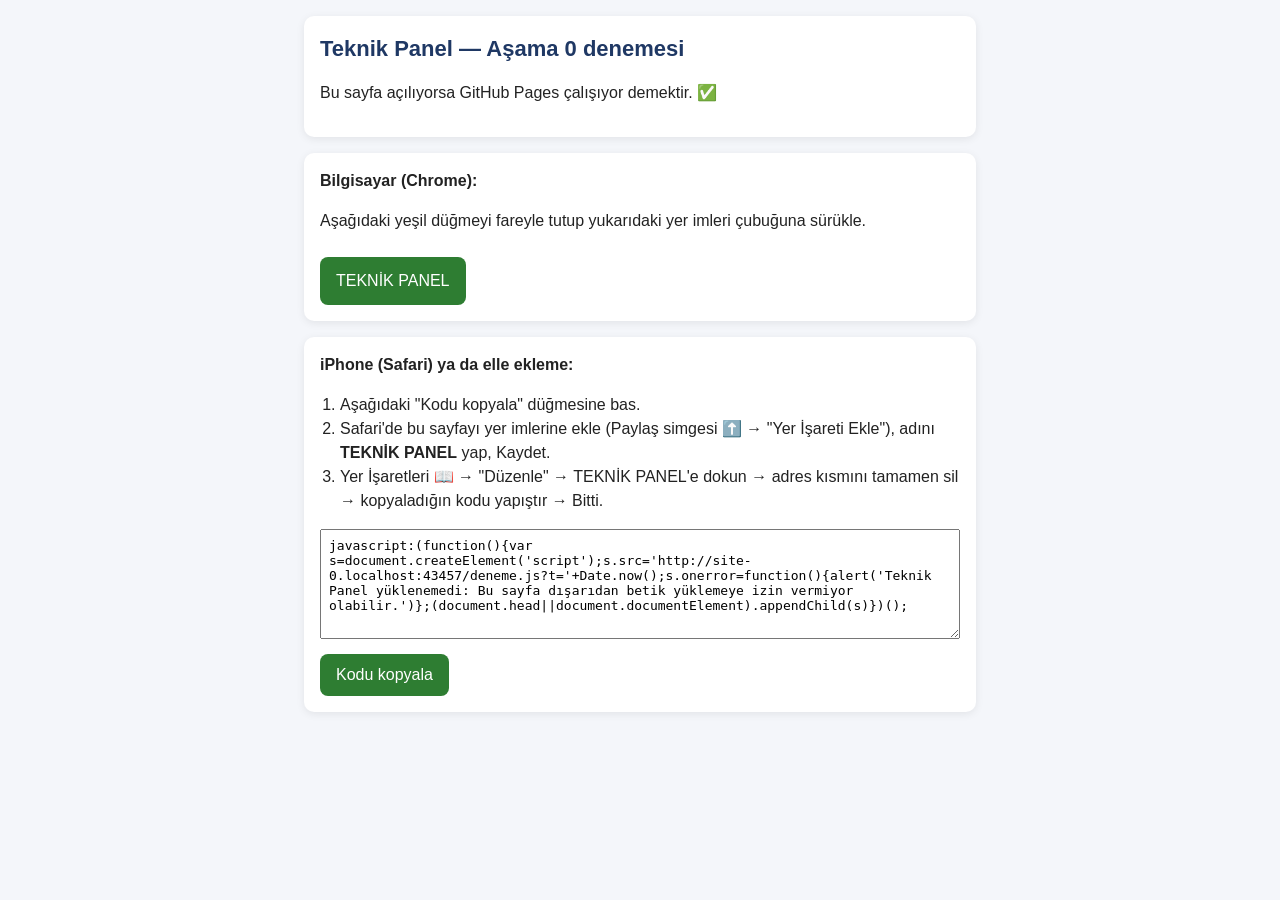
==== index.html @ 76ba6dce "Add files via upload" ====
<!doctype html>
<html lang="tr">
<head>
<meta charset="utf-8">
<meta name="viewport" content="width=device-width, initial-scale=1">
<title>Teknik Panel</title>
<style>
  body { font: 16px/1.5 Arial, sans-serif; margin: 0; padding: 16px; background: #f4f6fa; color: #222; }
  .kart { background: #fff; border-radius: 10px; padding: 16px; max-width: 640px; margin: 0 auto 16px; box-shadow: 0 2px 8px rgba(0,0,0,.08); }
  h1 { color: #1F3864; font-size: 22px; margin: 0 0 8px; }
  textarea { width: 100%; box-sizing: border-box; height: 110px; font: 13px monospace; padding: 8px; }
  button, .yerimi { display: inline-block; padding: 12px 16px; font-size: 16px; border-radius: 8px; border: 0; background: #2E7D32; color: #fff; text-decoration: none; margin-top: 8px; }
  ol { padding-left: 20px; }
</style>
</head>
<body>
<div class="kart">
  <h1>Teknik Panel — Aşama 0 denemesi</h1>
  <p>Bu sayfa açılıyorsa GitHub Pages çalışıyor demektir. ✅</p>
</div>

<div class="kart">
  <b>Bilgisayar (Chrome):</b>
  <p>Aşağıdaki yeşil düğmeyi fareyle tutup yukarıdaki yer imleri çubuğuna sürükle.</p>
  <a class="yerimi" id="yerimi" href="#">TEKNİK PANEL</a>
</div>

<div class="kart">
  <b>iPhone (Safari) ya da elle ekleme:</b>
  <ol>
    <li>Aşağıdaki "Kodu kopyala" düğmesine bas.</li>
    <li>Safari'de bu sayfayı yer imlerine ekle (Paylaş simgesi ⬆️ → "Yer İşareti Ekle"), adını <b>TEKNİK PANEL</b> yap, Kaydet.</li>
    <li>Yer İşaretleri 📖 → "Düzenle" → TEKNİK PANEL'e dokun → adres kısmını tamamen sil → kopyaladığın kodu yapıştır → Bitti.</li>
  </ol>
  <textarea id="kod" readonly></textarea>
  <button id="kopyala">Kodu kopyala</button>
</div>

<script>
  var kok = location.href.replace(/[#?].*$/, "").replace(/[^\/]*$/, "");
  var kod = "javascript:(function(){var s=document.createElement('script');" +
    "s.src='" + kok + "deneme.js?t='+Date.now();" +
    "s.onerror=function(){alert('Teknik Panel yüklenemedi: Bu sayfa dışarıdan betik yüklemeye izin vermiyor olabilir.')};" +
    "(document.head||document.documentElement).appendChild(s)})();";
  document.getElementById("yerimi").href = kod;
  document.getElementById("kod").value = kod;
  document.getElementById("kopyala").onclick = function () {
    var t = document.getElementById("kod");
    t.select();
    try { navigator.clipboard.writeText(kod); } catch (e) { document.execCommand("copy"); }
    this.textContent = "Kopyalandı ✓";
  };
</script>
</body>
</html>
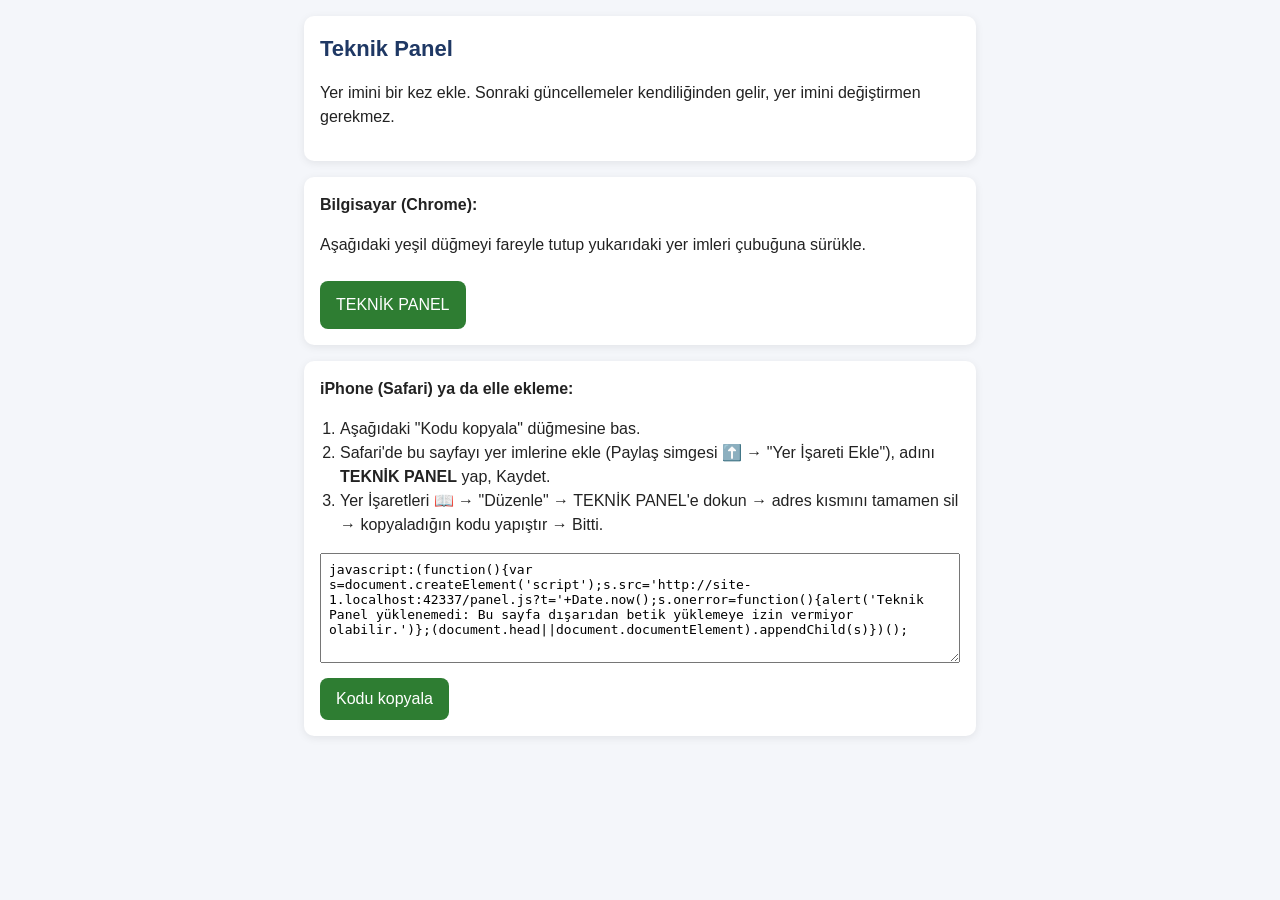
==== commit 37c58fa9: "Add files via upload" ====
--- a/index.html
+++ b/index.html
@@ -15,8 +15,8 @@
 </head>
 <body>
 <div class="kart">
-  <h1>Teknik Panel — Aşama 0 denemesi</h1>
-  <p>Bu sayfa açılıyorsa GitHub Pages çalışıyor demektir. ✅</p>
+  <h1>Teknik Panel</h1>
+  <p>Yer imini bir kez ekle. Sonraki güncellemeler kendiliğinden gelir, yer imini değiştirmen gerekmez.</p>
 </div>
 
 <div class="kart">
@@ -39,7 +39,7 @@
 <script>
   var kok = location.href.replace(/[#?].*$/, "").replace(/[^\/]*$/, "");
   var kod = "javascript:(function(){var s=document.createElement('script');" +
-    "s.src='" + kok + "deneme.js?t='+Date.now();" +
+    "s.src='" + kok + "panel.js?t='+Date.now();" +
     "s.onerror=function(){alert('Teknik Panel yüklenemedi: Bu sayfa dışarıdan betik yüklemeye izin vermiyor olabilir.')};" +
     "(document.head||document.documentElement).appendChild(s)})();";
   document.getElementById("yerimi").href = kod;
